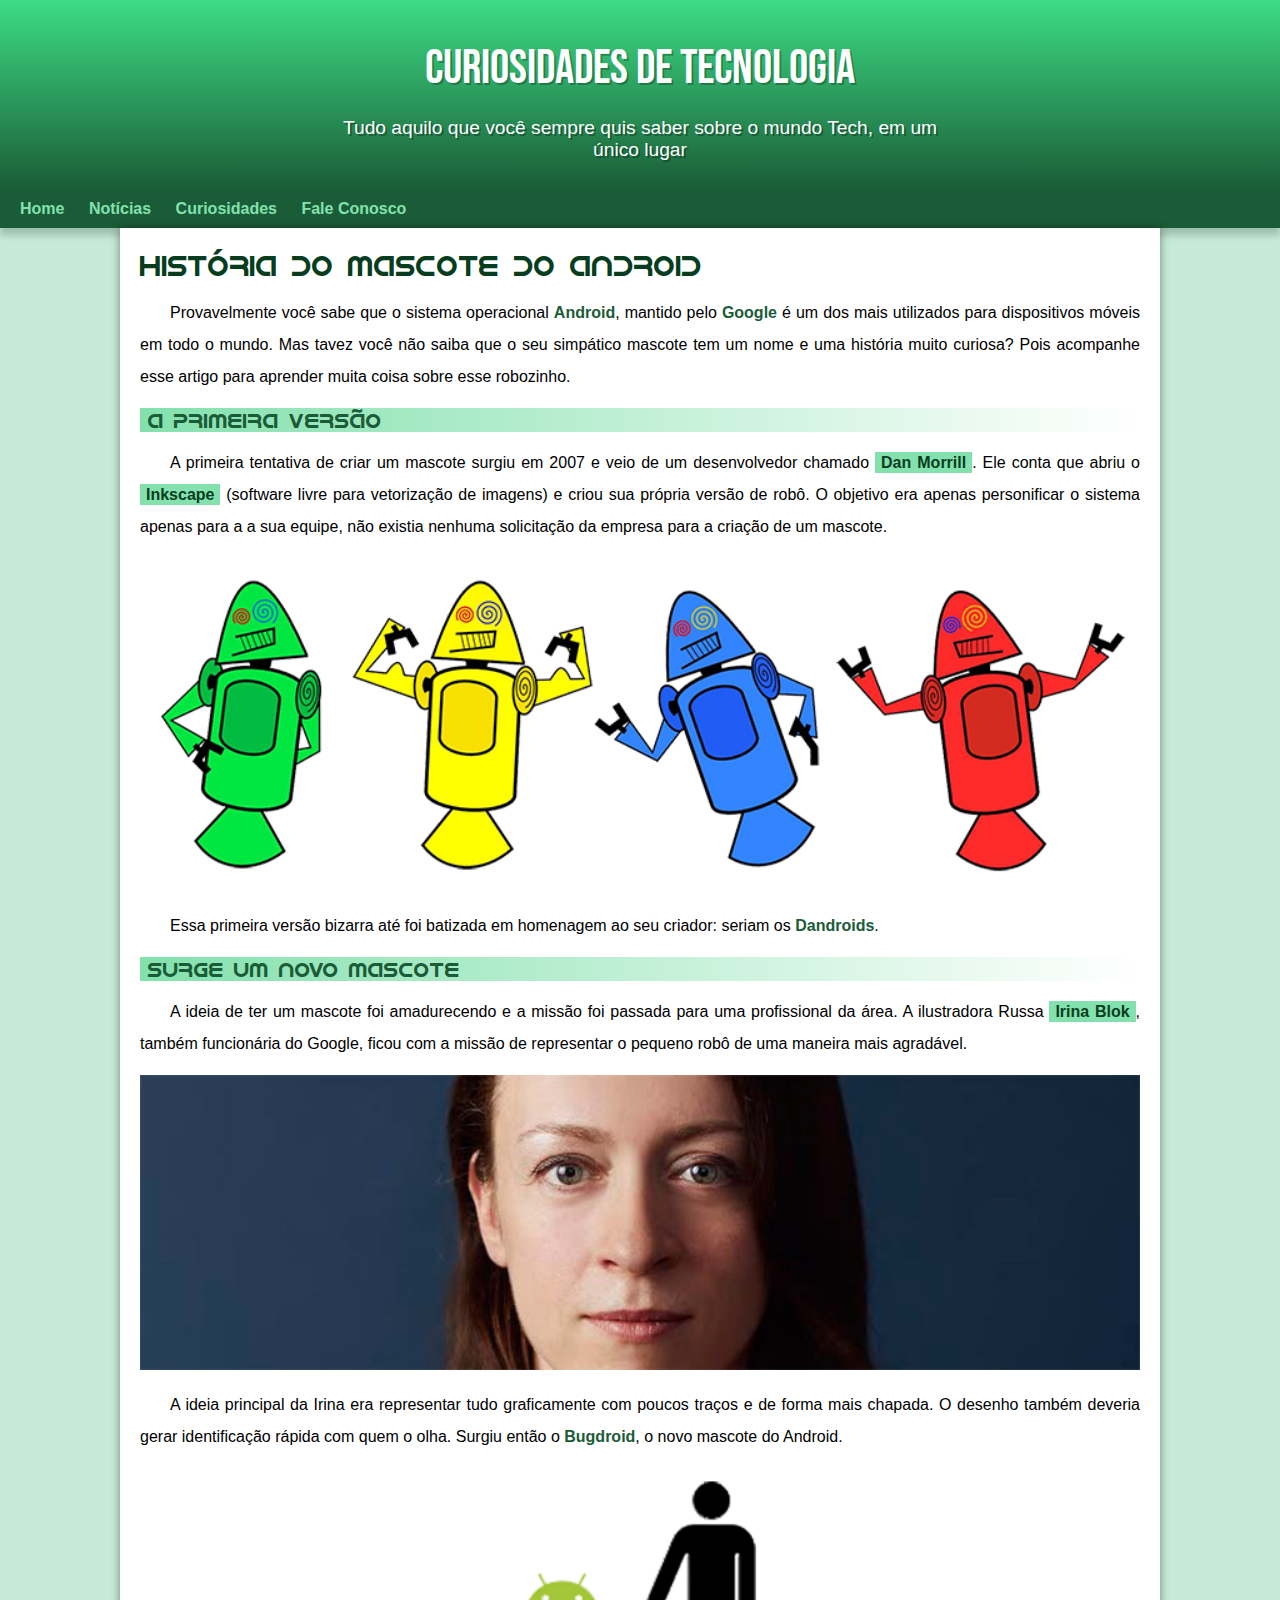
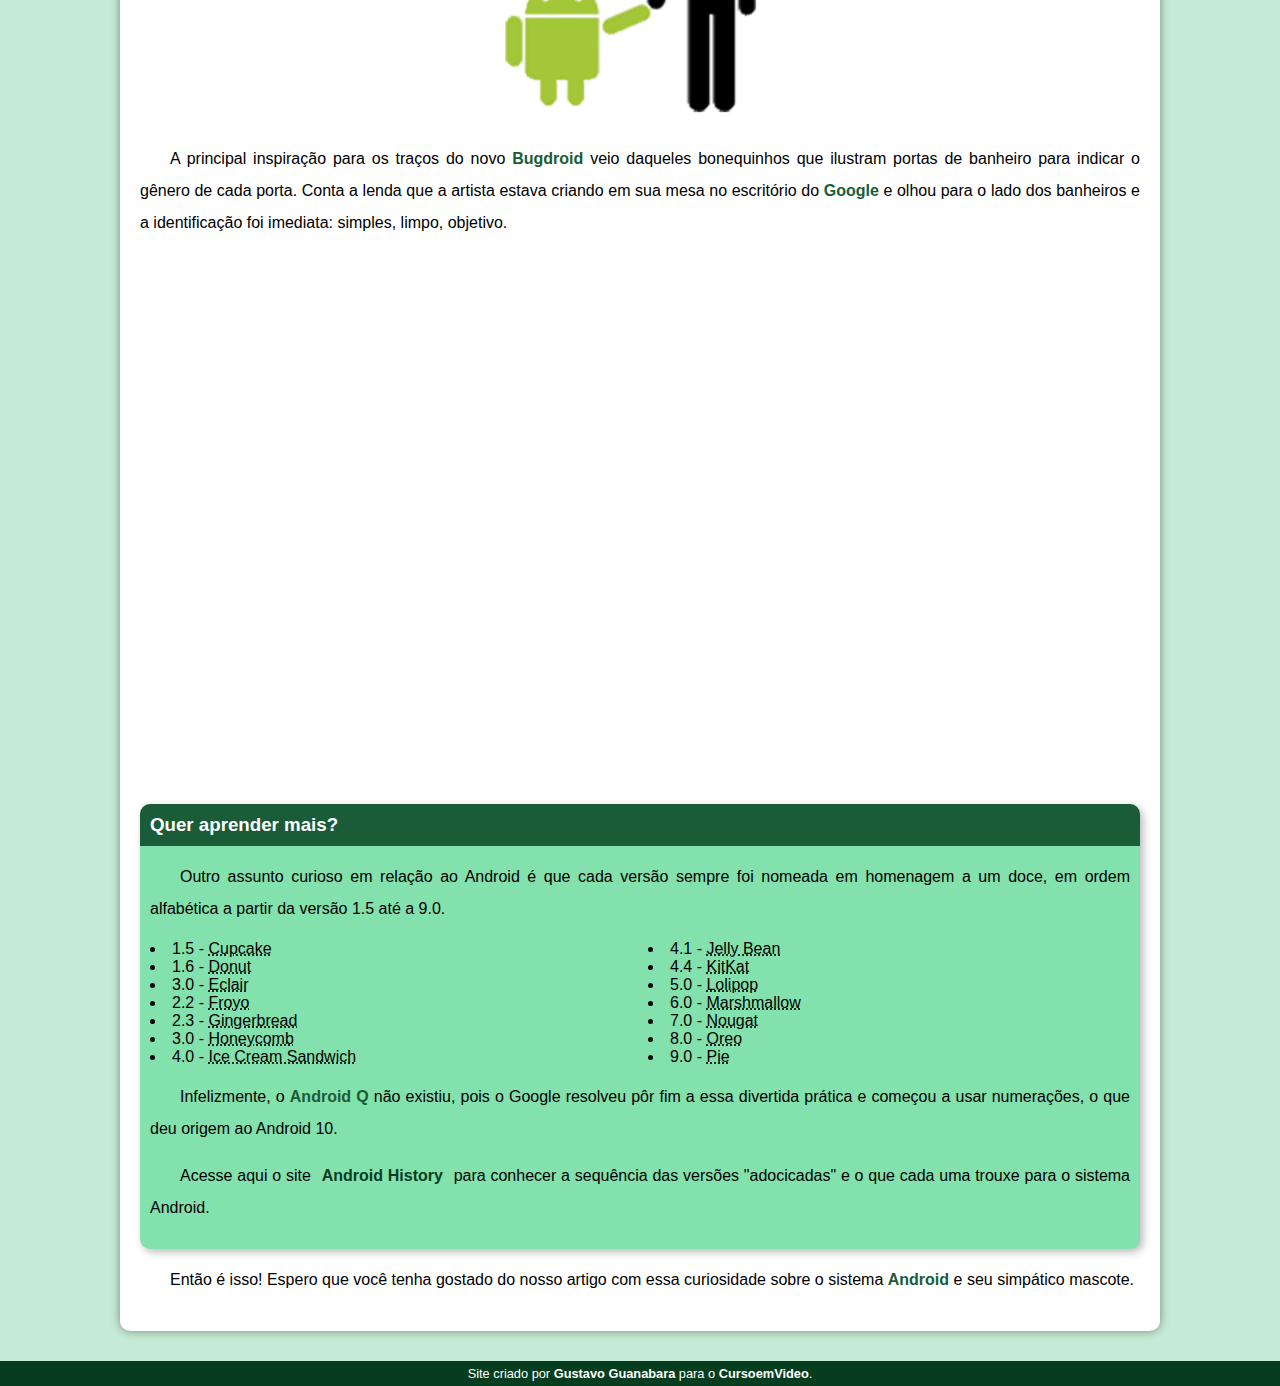
==== index.html @ 4ef240a6 "atualização" ====
<!DOCTYPE html>
<html lang="pt-br">
<head>
    <meta charset="UTF-8">
    <meta http-equiv="X-UA-Compatible" content="IE=edge">
    <meta name="viewport" content="width=device-width, initial-scale=1.0">
    <title>Como surgiu o mascote do Android?</title>
    <link rel="shortcut icon" href="imagens/favicon.ico" type="image/x-icon">
    <link rel="stylesheet" href="estilo/style.css">
</head>
<body>
    <header>
        <h1>Curiosidades de Tecnologia</h1>
        <p>Tudo aquilo que você sempre quis saber sobre o mundo Tech, em um único lugar</p>
    </header>
    <nav>
        <a href="#">Home</a>
        <a href="#">Notícias</a>
        <a href="#">Curiosidades</a>
        <a href="#">Fale Conosco</a>
    </nav>
    <main>
        <article>
            <h1>História do Mascote do Android</h1>

            <p>Provavelmente você sabe que o sistema operacional <strong>Android</strong>, mantido pelo <strong>Google</strong> é um dos mais utilizados para dispositivos móveis em todo o mundo. Mas tavez você não saiba que o seu simpático mascote tem um nome e uma história muito curiosa? Pois acompanhe esse artigo para aprender muita coisa sobre esse robozinho.</p>

            <h2>A primeira versão</h2>

            <p>A primeira tentativa de criar um mascote surgiu em 2007 e veio de um desenvolvedor chamado <a href="https://androidcommunity.com/dan-morrill-shows-us-the-android-mascot-that-almost-was-20130103/" target="_blank">Dan Morrill</a>. Ele conta que abriu o <a href="https://inkscape.org/pt-br/" target="_blank">Inkscape</a> (software livre para vetorização de imagens) e criou sua própria versão de robô. O objetivo era apenas personificar o sistema apenas para a a sua equipe, não existia nenhuma solicitação da empresa para a criação de um mascote.</p>

            <picture>
                <source media="(max-width: 670px)" srcset="imagens/dan-droids-pq.png">
                <img src="imagens/dan-droids.png" alt="Primeiro mascote do Android">
            </picture>

            <p>Essa primeira versão bizarra até foi batizada em homenagem ao seu criador: seriam os <strong>Dandroids</strong>.</p>

            <h2>Surge um novo mascote</h2>

            <p>A ideia de ter um mascote foi amadurecendo e a missão foi passada para uma profissional da área. A ilustradora Russa <a href="https://www.irinablok.com/android" target="_blank">Irina Blok</a>, também funcionária do Google, ficou com a missão de representar o pequeno robô de uma maneira mais agradável.</p>

            <picture>
                <source media="(max-width: 670px)" srcset="imagens/irina-blok-pq.jpg">
                <img src="imagens/irina-blok.jpg" alt="Irina Blok, criadora do Bugdroid">
            </picture>

            <p>A ideia principal da Irina era representar tudo graficamente com poucos traços e de forma mais chapada. O desenho também deveria gerar identificação rápida com quem o olha. Surgiu então o <strong>Bugdroid</strong>, o novo mascote do Android.</p>

            <img class=bugdroid src="imagens/bugdroid.png" alt="Bugdroid">

            <p>A principal inspiração para os traços do novo <strong>Bugdroid</strong> veio daqueles bonequinhos que ilustram portas de banheiro para indicar o gênero de cada porta. Conta a lenda que a artista estava criando em sua mesa no escritório do <strong>Google</strong> e olhou para o lado dos banheiros e a identificação foi imediata: simples, limpo, objetivo.</p>

            <div class="video"><iframe width="560" height="315" src="https://www.youtube.com/embed/l2UDgpLz20M" title="YouTube video player" frameborder="0" allow="accelerometer; autoplay; clipboard-write; encrypted-media; gyroscope; picture-in-picture" allowfullscreen></iframe></div>
            
            <aside>
                <h3>Quer aprender mais?</h3>

                <p>Outro assunto curioso em relação ao Android é que cada versão sempre foi nomeada em homenagem a um doce, em ordem alfabética a partir da versão 1.5 até a 9.0.</p>

                <ul>
                    <li>1.5 - <abbr title="Bolo de copo">Cupcake</abbr></li>
                    <li>1.6 - <abbr title="Rosquinha">Donut</abbr></li>
                    <li>3.0 - <abbr title="Bomba">Eclair</abbr></li>
                    <li>2.2 - <abbr title="Iogurte Congelado">Froyo</abbr></li>
                    <li>2.3 - <abbr title="Biscoito de Gengibre">Gingerbread</abbr></li>
                    <li>3.0 - <abbr title="Favo de Mel">Honeycomb</abbr></li>
                    <li>4.0 - <abbr title="Sanduíche de Sorvete">Ice Cream Sandwich</abbr></li>
                    <li>4.1 - <abbr title="Jujuba">Jelly Bean</abbr></li>
                    <li>4.4 - <abbr title="Kitkat">KitKat</abbr></li>
                    <li>5.0 - <abbr title="Pirulito">Lolipop</abbr></li>
                    <li>6.0 - <abbr title="Marshmallow">Marshmallow</abbr></li>
                    <li>7.0 - <abbr title="Torrone">Nougat</abbr></li>
                    <li>8.0 - <abbr title="Oreo">Oreo</abbr></li>
                    <li>9.0 - <abbr title="Torta">Pie</abbr></li>
                </ul>

                <p>Infelizmente, o <strong>Android Q</strong> não existiu, pois o Google resolveu pôr fim a essa divertida prática e começou a usar numerações, o que deu origem ao Android 10.</p>

                <p>Acesse aqui o site <a href="https://www.android.com/intl/en_uk/history/#/donut" target="_blank">Android History</a> para conhecer a sequência das versões "adocicadas" e o que cada uma trouxe para o sistema Android.</p>
            </aside>

            <p>Então é isso! Espero que você tenha gostado do nosso artigo com essa curiosidade sobre o sistema <strong>Android</strong> e seu simpático mascote.</p>
        </article>
    </main>
    <footer>
        <p>Site criado por <a href="https://gustavoguanabara.github.io/" target="_blank">Gustavo Guanabara</a> para o <a href="https://www.youtube.com/user/cursosemvideo" target="_blank">CursoemVideo</a>.</p>
    </footer>
</body>
</html>
---- estilo/style.css ----
@charset "UTF-8";

@import url('https://fonts.googleapis.com/css2?family=Bebas+Neue&display=swap');

@font-face {
    font-family: android;
    src: url(../fontes/idroid.otf) format('opentype');
    font-weight: normal;
}

:root {
   --cor01: #c5ebd6 ;
   --cor02: #83e1ad;
   --cor03: #3ddc84;
   --cor04: #2fa866;
   --cor05: #1a5c37;
   --cor06: #063d1e;

   --fonte-padrao: Arial, Verdana, Helvetica, sans-serif;;
   --fonte-destaque: 'Bebas Neue', cursive;
   --fonte-android: 'android', cursive;
}

*{
    margin: 0px;
    padding: 0px;
}


body {
    background-color: var(--cor01);
    font-family: var(--fonte-padrao);
}

header{
    background-image: linear-gradient(to bottom, var(--cor03), var(--cor05));
    min-height: 150px;
    text-align: center;
    padding-top: 40px;
}

header > h1{
    color: white;
    font-family: var(--fonte-destaque);
    font-weight: normal;
    font-size: 3em;
    font-weight: normal;
    margin-bottom: 20px;
    text-shadow: 2px 2px 0px rgba(0, 0, 0, 0.267);
}

header > p{
    color: white;

    font-family: var(--fonte-padrao);
    font-size: 1.2em;
    max-width: 600px;
    margin: auto;
    padding-right: 10px;
    padding-left: 10px;
    text-shadow: 2px 2px 0px rgba(0, 0, 0, 0.315);
}

nav {
    background-color: var(--cor05);
    padding: 10px;
    box-shadow: 0px 7px 7px rgba(0, 0, 0, 0.192);
    
}

nav > a {
    color: var(--cor02);
    padding: 10px;
    border-radius: 5px;
    text-decoration: none;
    font-weight: bold;
    transition-duration: .5s;
    
}

nav > a:hover {
    background-color: var(--cor03);
    color: var(--cor05);
}

main{
    min-width: 300px;
    max-width: 1000px;
    background-color: white;
    margin: auto;
    margin-bottom: 30px;
    padding: 20px;
    box-shadow: 0px 0px 10px rgba(0, 0, 0, 0.418);
    border-radius: 0px 0px 10px 10px;
}

main h1{
    font-family: var(--fonte-android);
    font-weight: normal;
    font-size: 1.8em;
    color: var(--cor06);
}

main h2{
    color: var(--cor05);
    font-family: var(--fonte-android);
    font-weight: normal;
    font-size: 1.3em;
    background-image: linear-gradient(to right, var(--cor02), transparent);
    text-indent: 8px;
}

main img {
    width: 100%;
}

main img.bugdroid {
    max-width: 400px;
    display: block;
    margin: auto;
}

main p {
    margin: 15px 0px;
    text-align: justify;
    text-indent: 30px;
    font-size: 1em;
    line-height: 2em;
}

main a {
    background-color: var(--cor02);
    color: var(--cor06);
    padding: 2px 6px;
    font-weight: bold;
    text-decoration: none;
}

main a:hover {
    text-decoration: underline;
    color: var(--cor05);
}

main strong {
    color: var(--cor05);
    font-weight: bold;
}

div.video {
    
    margin: 0px -20px 30px -20px;
    padding: 20px;
    padding-bottom: 50%;
    position: relative;
}

div.video > iframe {
    position: absolute;
    top: 5%;
    left: 5%;
    width: 90%;
    height: 90%;
}

aside {
    background-color: var(--cor02);
    padding: 10px;
    border-radius: 10px;
    box-shadow: 3px 3px 8px rgba(0, 0, 0, 0.281);
}

aside > h3 {
    background-color: var(--cor05);
    color: white;
    padding: 10px;
    margin: -10px -10px 0px -10px;
    border-radius: 10px 10px 0px 0px;

}

aside > ul {
    list-style-position: inside;
    columns: 2;
}

footer{
    background-color: var(--cor06);
    color: white;
    text-align: center;
    font-size: 0.8em;
    padding: 5px;
}

footer a {
    color: white;
    text-decoration: none;
    font-weight: bolder;
}

footer a:hover {
    color: var(--cor02);
    text-decoration: underline;
}
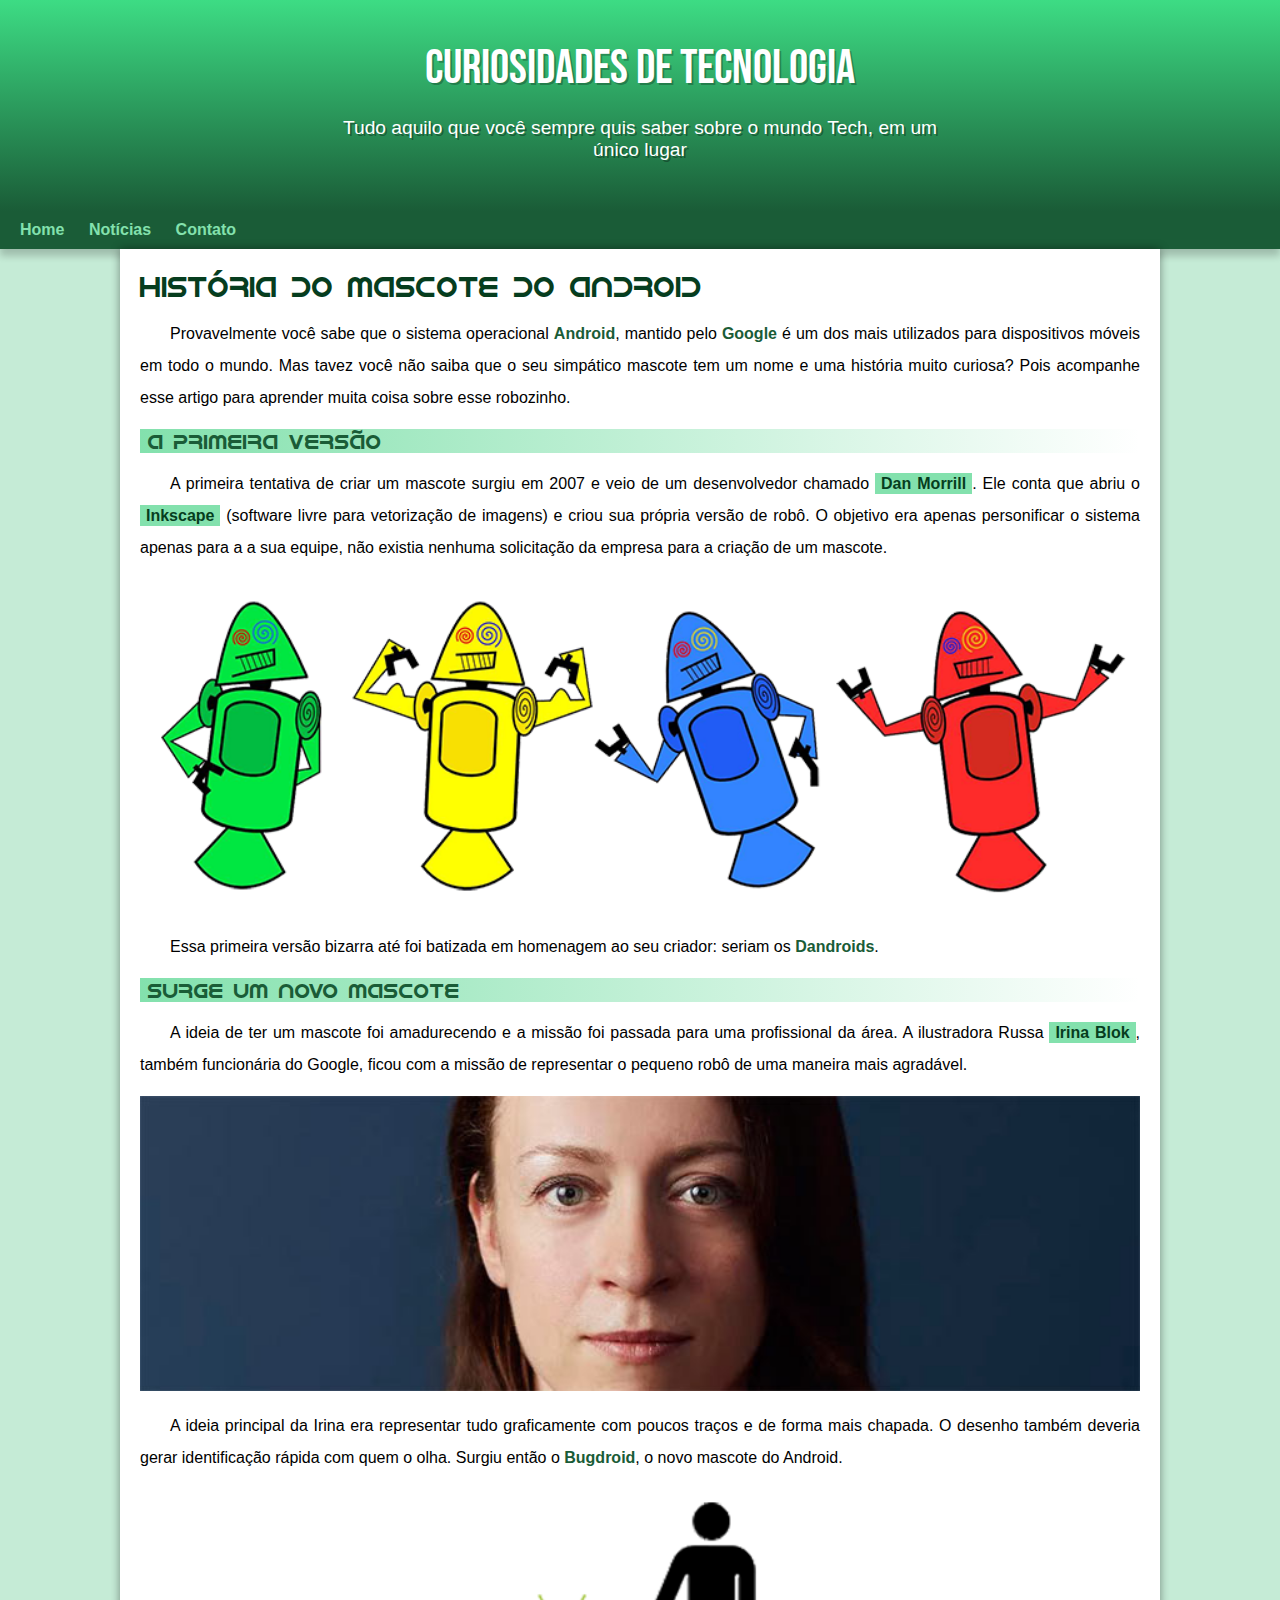
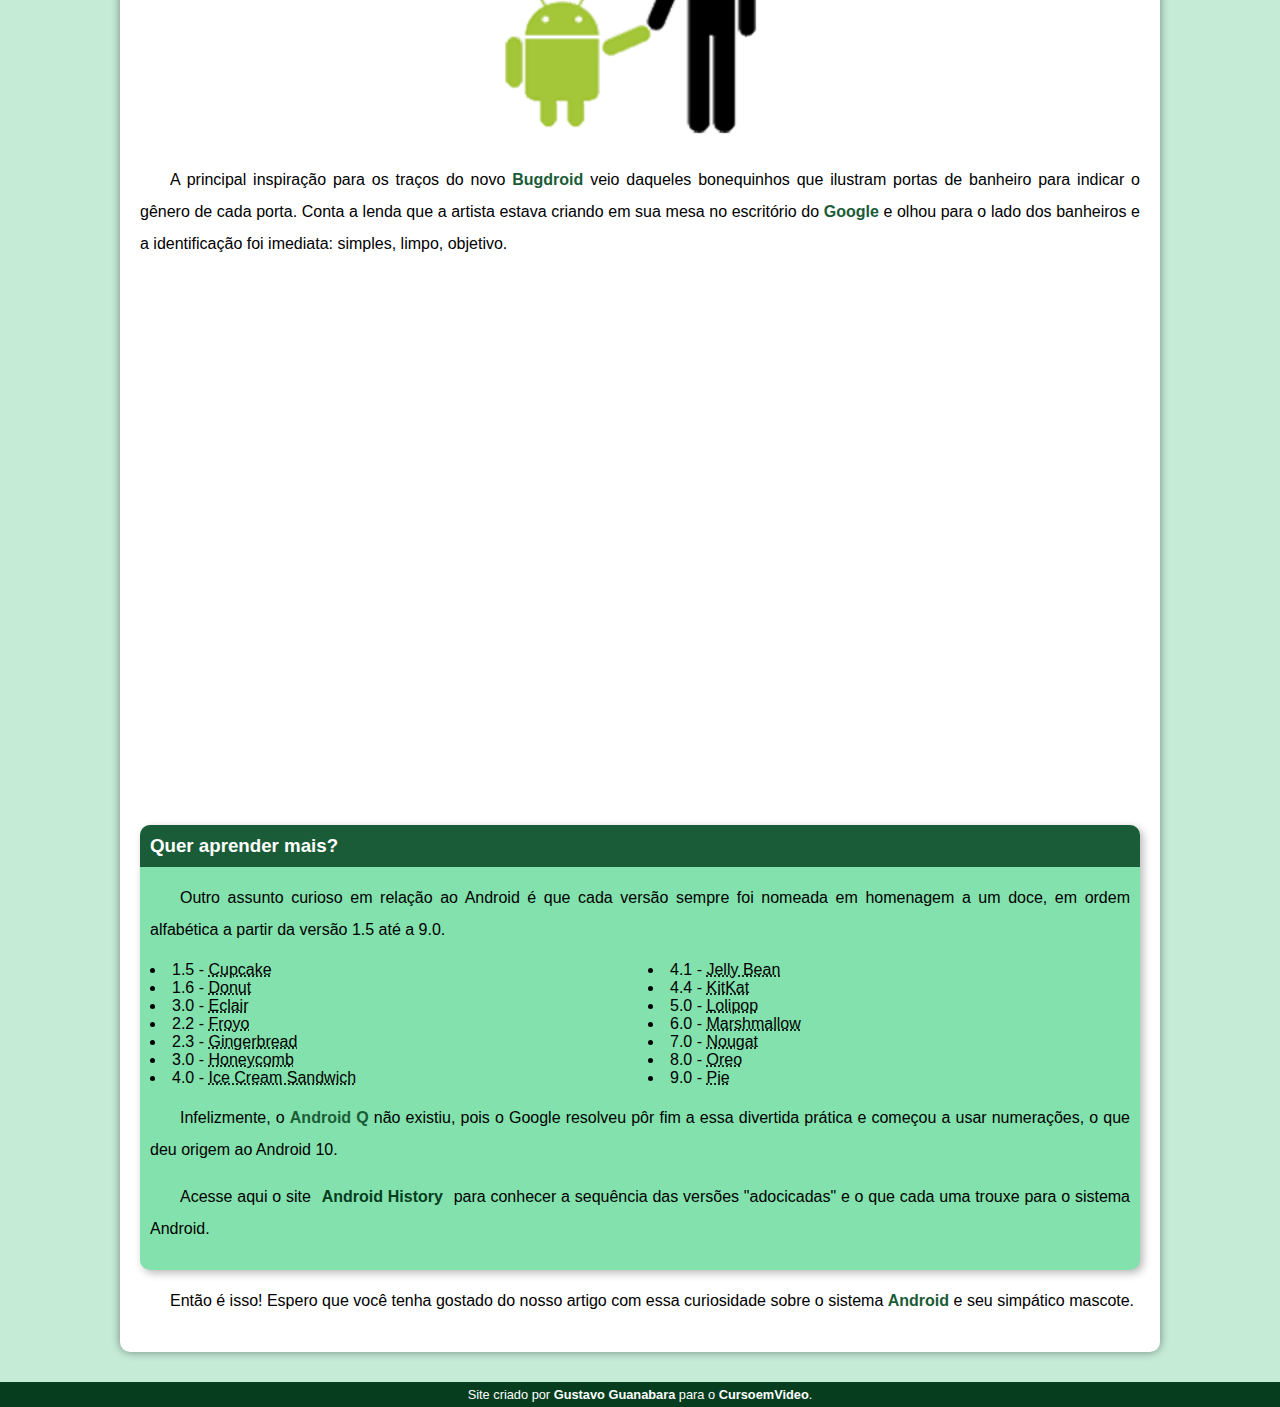
==== commit 80880c87: "problema de padding corrigido" ====
--- a/index.html
+++ b/index.html
@@ -16,8 +16,7 @@
     <nav>
         <a href="#">Home</a>
         <a href="#">Notícias</a>
-        <a href="#">Curiosidades</a>
-        <a href="#">Fale Conosco</a>
+        <a href="#">Contato</a>
     </nav>
     <main>
         <article>
--- a/estilo/style.css
+++ b/estilo/style.css
@@ -56,6 +56,7 @@
     font-size: 1.2em;
     max-width: 600px;
     margin: auto;
+    padding-bottom: 50px;
     padding-right: 10px;
     padding-left: 10px;
     text-shadow: 2px 2px 0px rgba(0, 0, 0, 0.315);
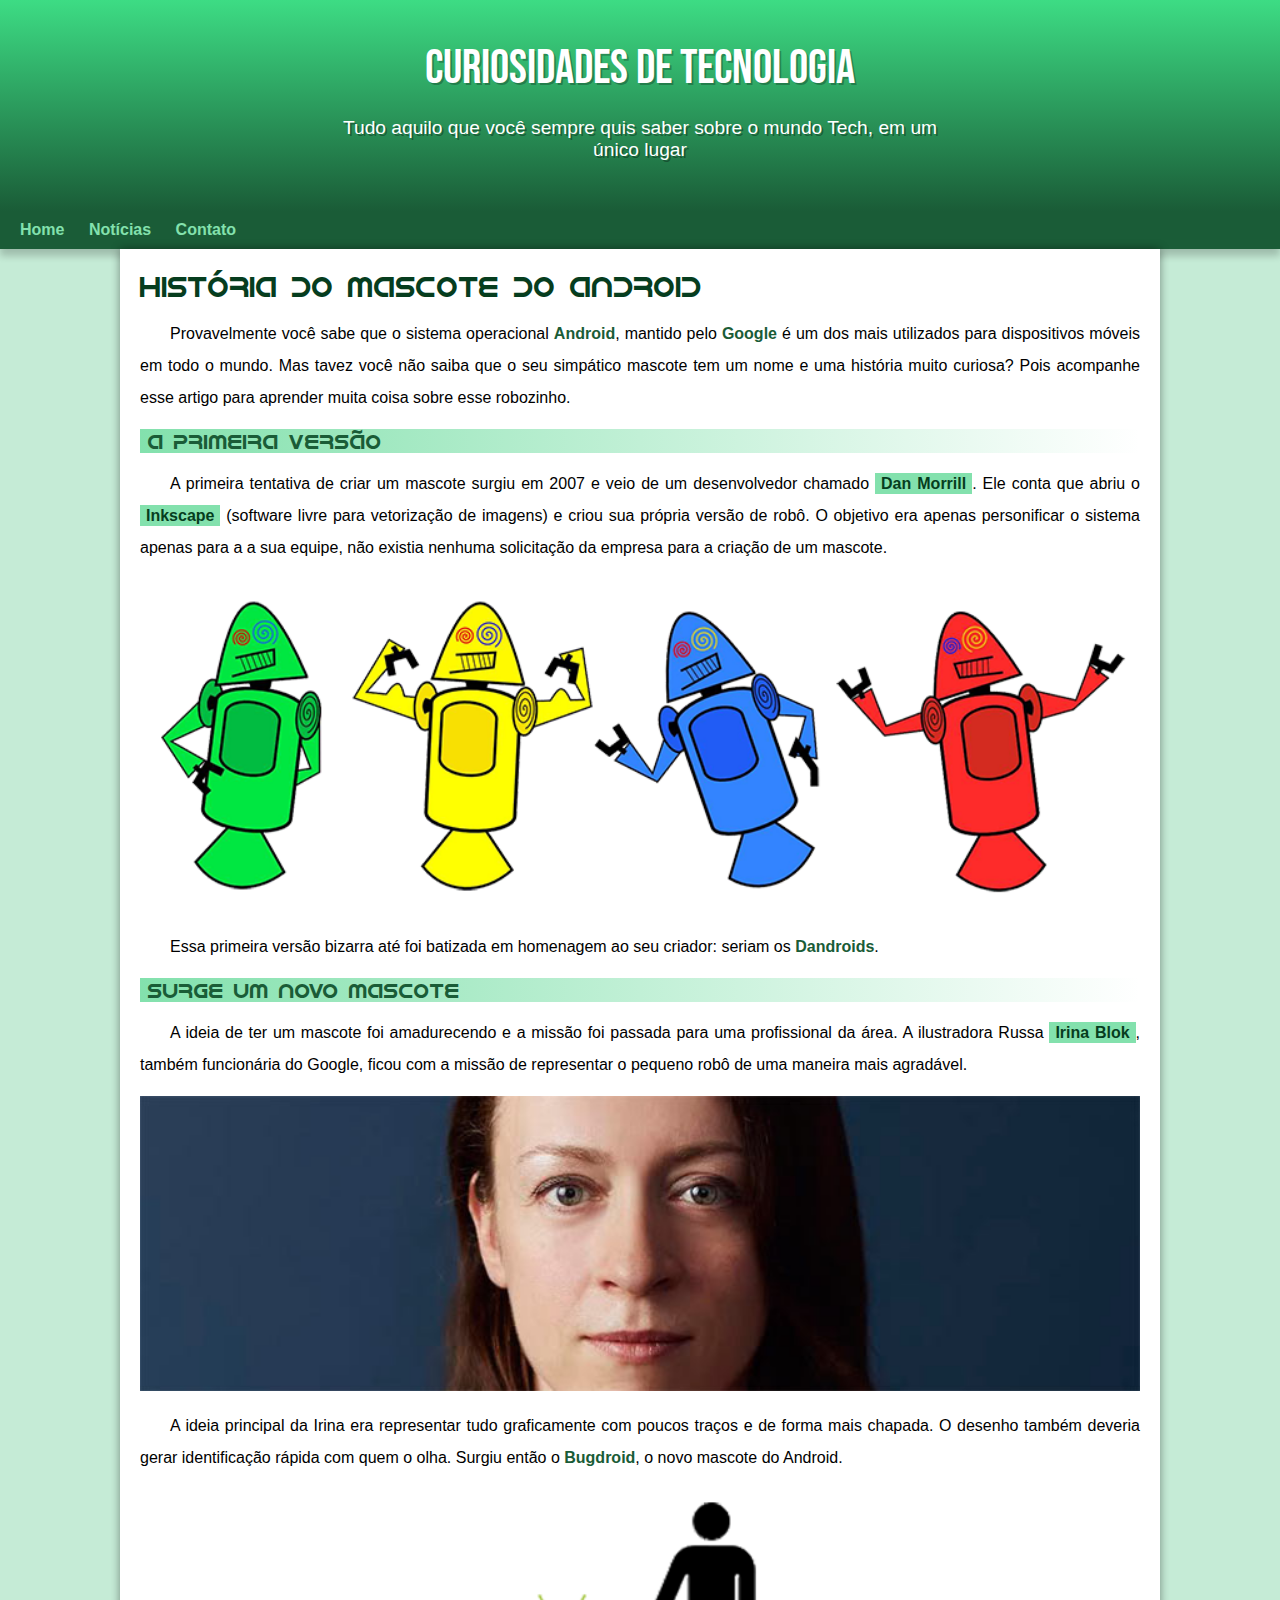
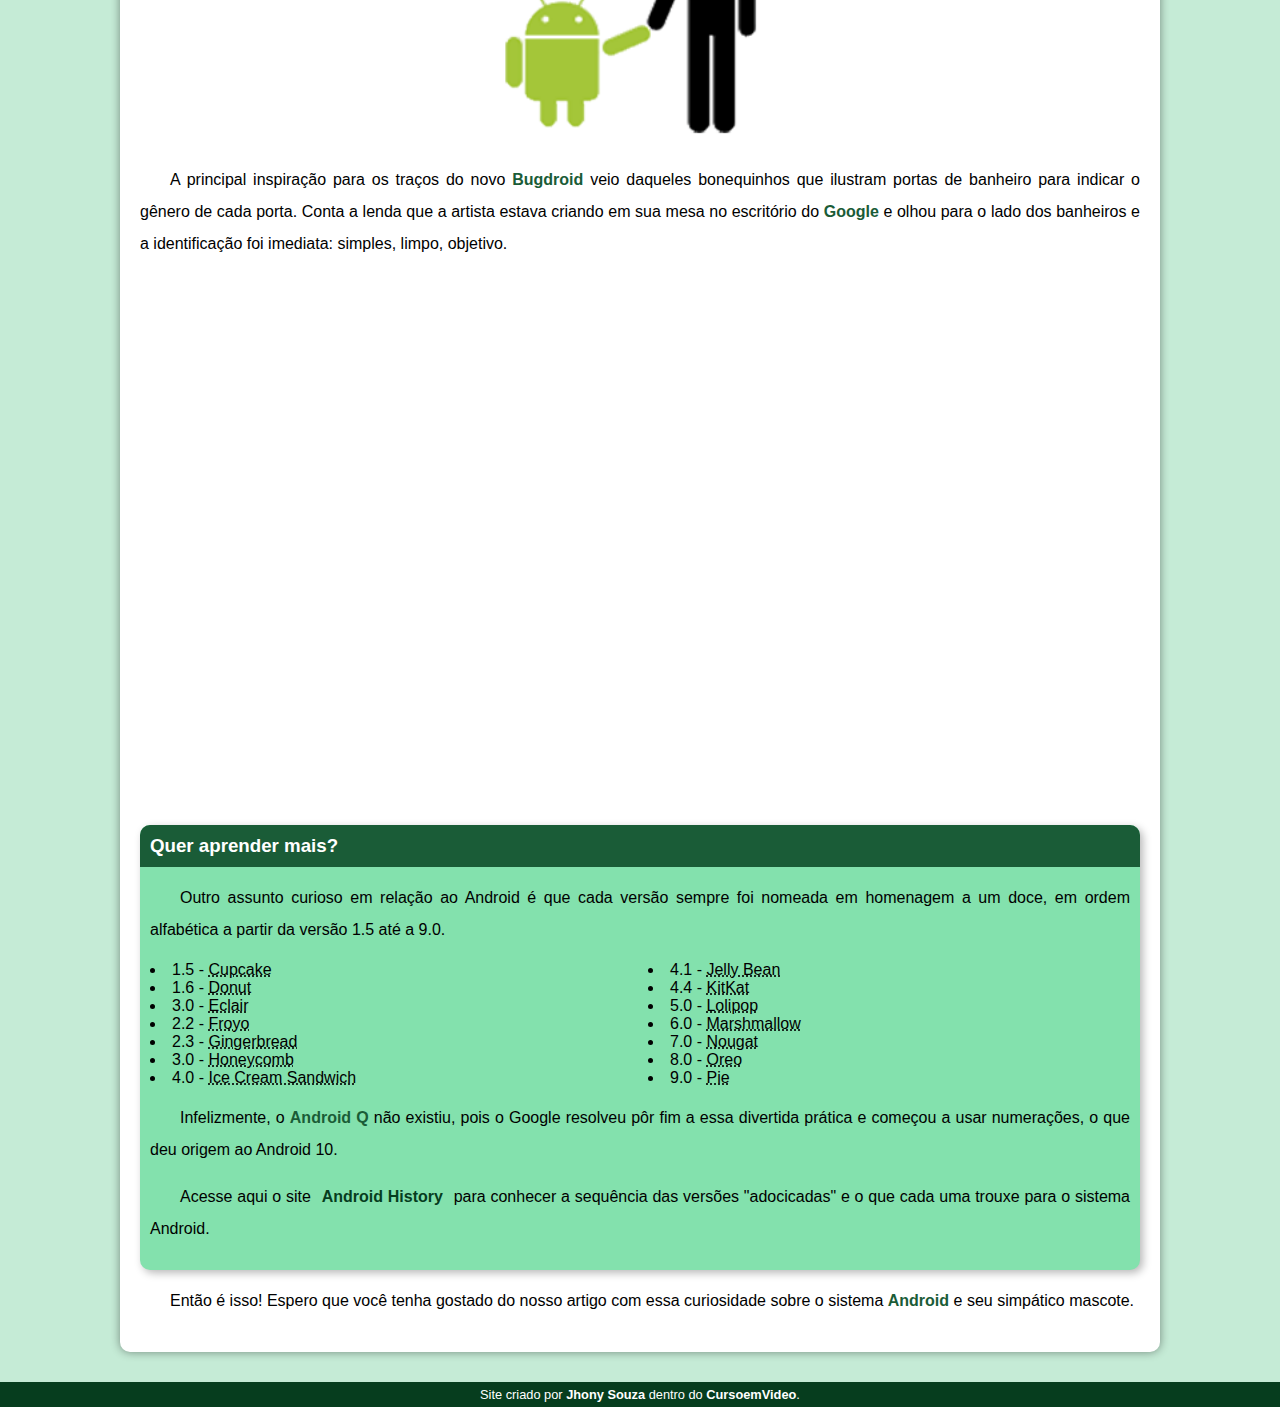
==== commit b8dd82ed: "Update index.html" ====
--- a/index.html
+++ b/index.html
@@ -83,7 +83,7 @@
         </article>
     </main>
     <footer>
-        <p>Site criado por <a href="https://gustavoguanabara.github.io/" target="_blank">Gustavo Guanabara</a> para o <a href="https://www.youtube.com/user/cursosemvideo" target="_blank">CursoemVideo</a>.</p>
+        <p>Site criado por <a href="https://github.com/jhonyfsouza" target="_blank">Jhony Souza</a> dentro do <a href="https://www.youtube.com/user/cursosemvideo" target="_blank">CursoemVideo</a>.</p>
     </footer>
 </body>
 </html>